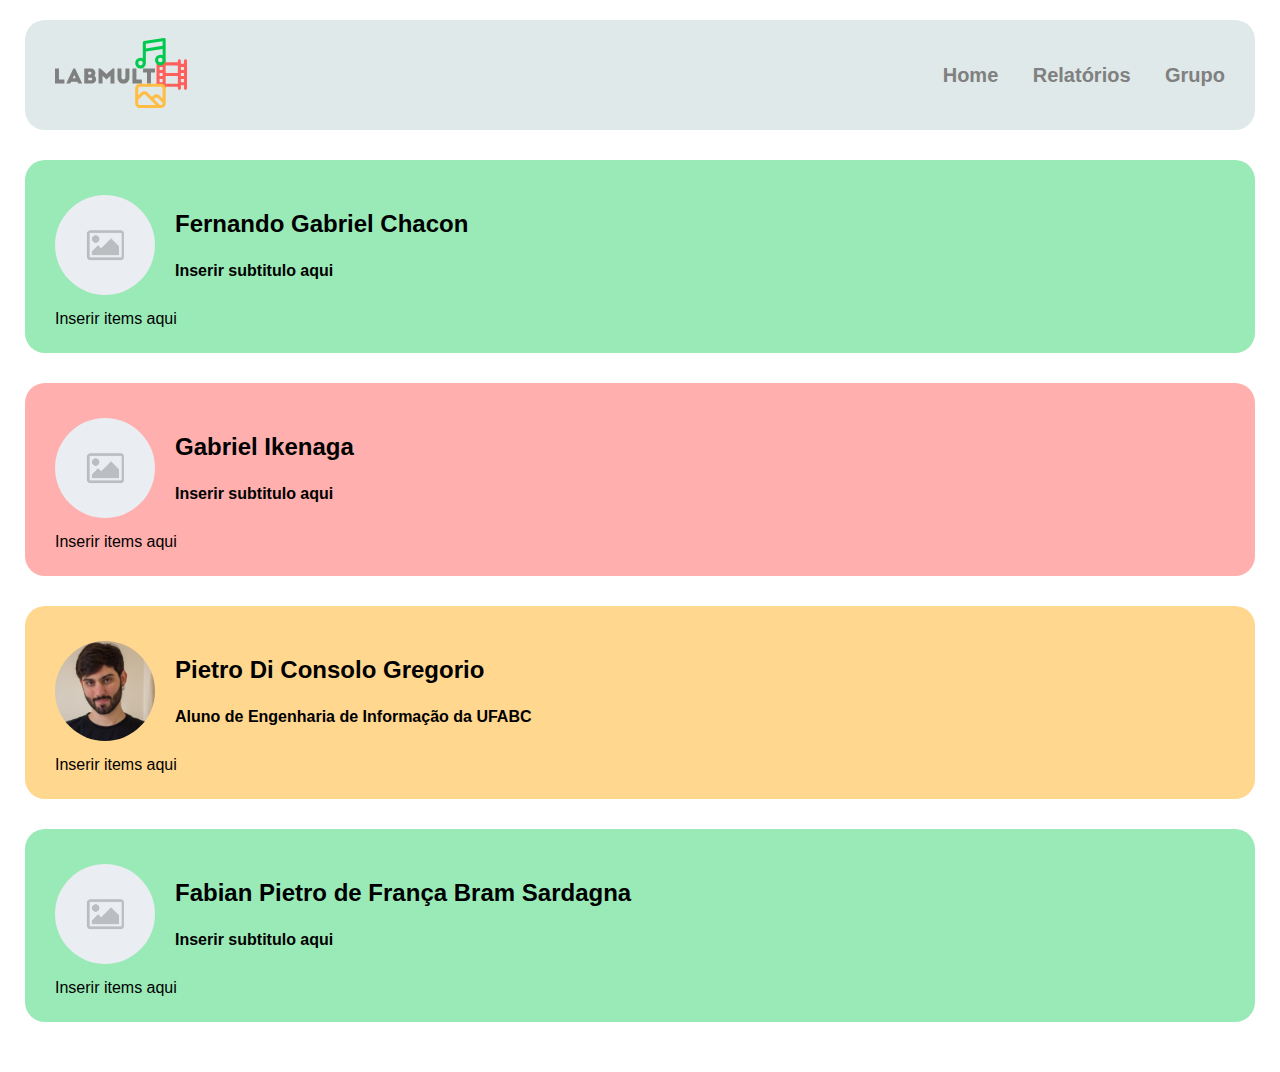
==== src/grupo/grupo.html @ f2202f6c "Added folder for all reports and resources" ====
<!DOCTYPE html>
<html>

<head>
    <title>LabMult</title>
    <link rel="icon" href="../../resources/icon.png" type="image/x-icon">

    <meta charset="utf-8">
    <meta name="keywords" content="multimídia, codificação, informação, UFABC">
    <meta name="description"
        content="Relatórios e materiais desenvolvidos na disciplina Codificação de Sinais Multimídia da UFABC">
    <meta name="author" content="Fernando Gabriel Chacon, Gabriel Ikenaga, Pietro Gregorio, Fabian Sardagna">
    <meta name="viewport" content="width=device-width, initial-scale=1.0">

    <link rel="stylesheet" href="../../styles/style.css">
</head>

<body>
    <nav id="menu">
        <div class="menu-logo">
            <a href="../../index.html">
                <img src="../../resources/logo.svg" alt="LabMult logo" height="70">
            </a>
        </div>
        <div class="menu-options">
            <a id="option-home" href="../../index.html" style="text-decoration:none">Home</a>
            <a id="option-relat" href="../../index.html#lab-index" style="text-decoration:none">Relatórios</a>
            <a id="option-grupo" href="#" style="text-decoration:none">Grupo</a>
        </div>
    </nav>

    <div class="green-card" id="gabriel_chacon">
        <div class="card-header">
            <div class="avatar">
                <img src="./resources/placeholder.jpg" alt="Fernando Chacon">
            </div>
            <div>
                <span class="title">Fernando Gabriel Chacon</span>
                <span class="subtitle">Inserir subtitulo aqui</span>
            </div>
        </div>
        <span class="text">Inserir items aqui</span>
    </div>

    <div class="red-card" id="gabriel_ikenaga">
        <div class="card-header">
            <div class="avatar">
                <img src="./resources/placeholder.jpg" alt="Gabriel Ikenaga">
            </div>
            <div>
                <span class="title">Gabriel Ikenaga</span>
                <span class="subtitle">Inserir subtitulo aqui</span>
            </div>
        </div>
        <span class="text">Inserir items aqui</span>
    </div>

    <div class="yellow-card" id="pietro_gregorio">
        <div class="card-header">
            <div class="avatar">
                <img src="./resources/pietro_gregorio.jpg" alt="Pietro Gregorio">
            </div>
            <div>
                <span class="title">Pietro Di Consolo Gregorio</span>
                <span class="subtitle">Aluno de Engenharia de Informação da UFABC</span>
            </div>
        </div>
        <span class="text">Inserir items aqui</span>
    </div>

    <div class="green-card" id="fabian_sardagna">
        <div class="card-header">
            <div class="avatar">
                <img src="./resources/placeholder.jpg" alt="Fabian Sardagna">
            </div>
            <div>
                <span class="title">Fabian Pietro de França Bram Sardagna</span>
                <span class="subtitle">Inserir subtitulo aqui</span>
            </div>
        </div>
        <span class="text">Inserir items aqui</span>
    </div>
</body>
</html>
---- styles/style.css ----
/* #00ca4e verde*/
/* #ff605c vermelho*/
/* #ffbd44 amarelo*/

* {
    margin: 0;
    padding: 0;
    border: 0;
    vertical-align: baseline;
}

body {
    background-color: #FFFFFF;
    font-family: "Roboto", sans-serif;
    padding: 20px 25px 20px 25px;
}

#menu {
    display: flex;
    height: 80px;
    padding: 15px 0px 15px;
    margin-bottom: 30px;
    align-items: center;
    justify-content: space-between;
    background-color: rgba(223, 233, 233, 1);
    border-radius: 20px;
}

.menu-logo{
    margin-left: 30px;
}

.menu-options a {
    margin-right: 30px;
    font-weight: bolder;
    font-size: 15pt;
    color: #808080;
}

#option-home:hover{
    color: #00ca4e;
}

#option-relat:hover{
    color: #ff605c;
}

#option-grupo:hover{
    color: #ffbd44;
}

.green-card {
    align-items: top;
    /* display: flex; */
    min-height: 25px;
    overflow: hidden;
    padding: 20px 30px 5px 30px;
    background-color: rgba(0,202,75,0.4);
    border-radius: 20px;
    margin-bottom: 30px;
}

.red-card {
    align-items: top;
    /* display: flex; */
    min-height: 25px;
    overflow: hidden;
    padding: 20px 30px 5px 30px;
    background-color: rgba(255,96,92,0.5);
    border-radius: 20px;
    margin-bottom: 30px;
}

.yellow-card {
    align-items: top;
    /* display: flex; */
    min-height: 25px;
    overflow: hidden;
    padding: 20px 30px 5px 30px;
    background-color: rgba(255, 189, 68, 0.6);
    border-radius: 20px;
    margin-bottom: 30px;
}

.card-header {
    display: flex;
    height: 130px;
    align-items: center;
}

.card-header div img {
    border-radius: 50%;
    height: 100%;
}

.card-header div .subtitle{
    margin-bottom: 0;
}

.avatar {
    height: 100px;
    width: 100px;
    margin-right: 20px;
}

.title {
    text-align: justify;
    display:block;
    font-weight: bold;
    font-size: 24px;
    margin-bottom: 24px;
}

.subtitle {
    text-align: justify;
    display:block;
    font-weight: bold;
    margin-bottom: 20px;
}

.text {
    text-align: justify;
    display:block;
    margin-bottom: 20px
}
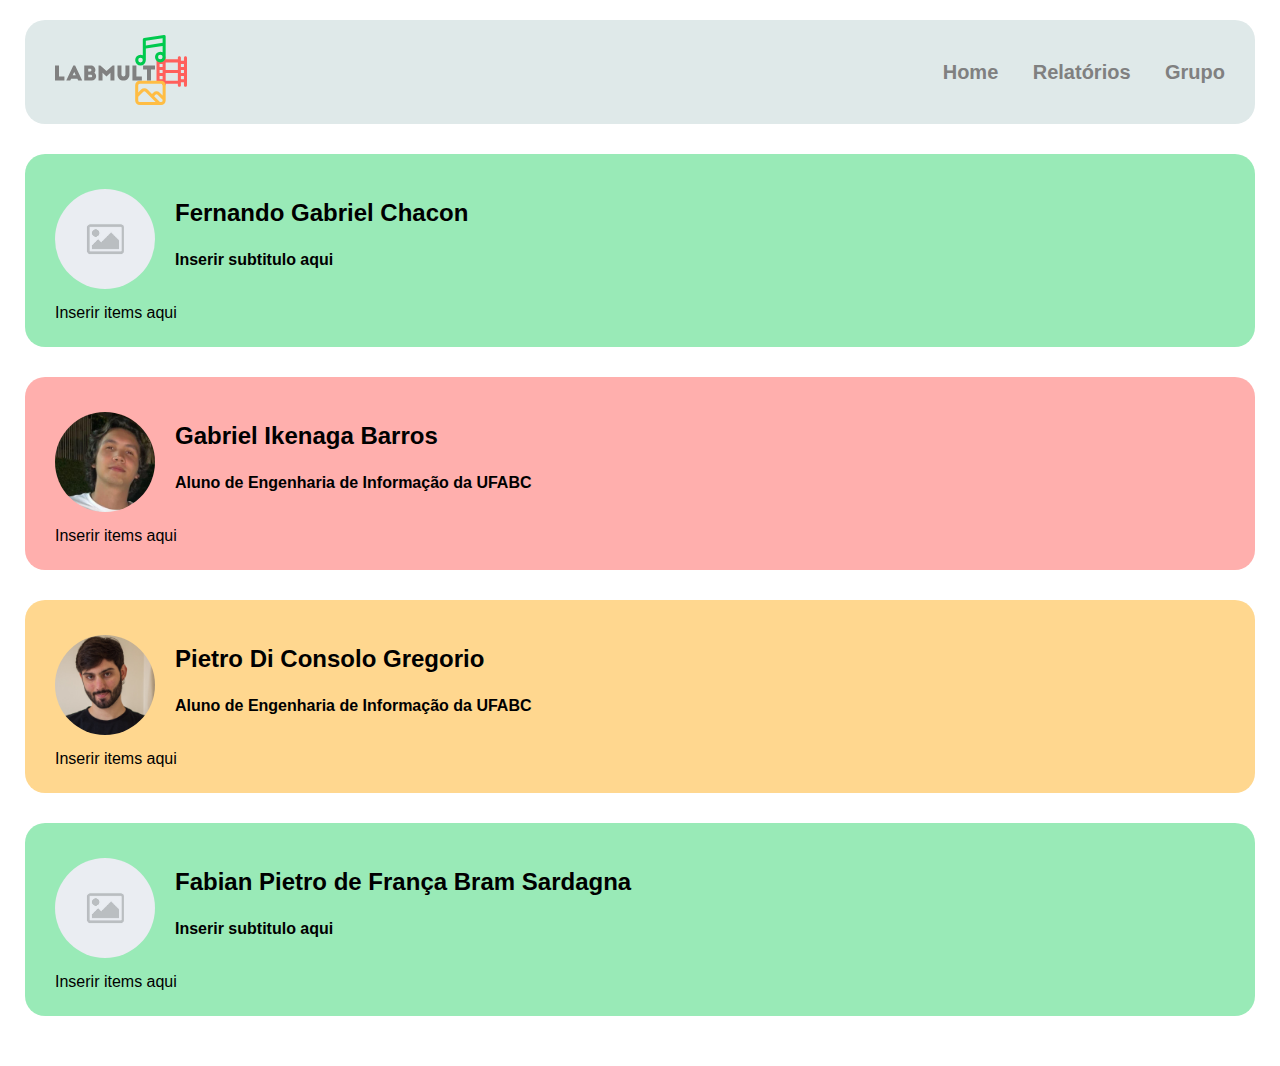
==== commit 54e7ad4c: "Adicionando redirecionamento e paginas individuais" ====
--- a/src/grupo/grupo.html
+++ b/src/grupo/grupo.html
@@ -42,18 +42,20 @@
         <span class="text">Inserir items aqui</span>
     </div>
 
-    <div class="red-card" id="gabriel_ikenaga">
-        <div class="card-header">
-            <div class="avatar">
-                <img src="./resources/placeholder.jpg" alt="Gabriel Ikenaga">
+    <a style="text-decoration: none; color:black;" href="./membros/gabrielIkenaga.html">
+        <div class="red-card" id="gabriel_ikenaga">
+            <div class="card-header">
+                <div class="avatar">
+                    <img src="./resources/gabriel_ikenaga.jpg" alt="Gabriel Ikenaga">
+                </div>
+                <div>
+                    <span class="title">Gabriel Ikenaga Barros</span>
+                    <span class="subtitle">Aluno de Engenharia de Informação da UFABC</span>
+                </div>
             </div>
-            <div>
-                <span class="title">Gabriel Ikenaga</span>
-                <span class="subtitle">Inserir subtitulo aqui</span>
-            </div>
-        </div>
-        <span class="text">Inserir items aqui</span>
-    </div>
+            <span class="text">Inserir items aqui</span>
+        </div>        
+    </a>
 
     <div class="yellow-card" id="pietro_gregorio">
         <div class="card-header">
--- a/styles/style.css
+++ b/styles/style.css
@@ -15,26 +15,55 @@
     padding: 20px 25px 20px 25px;
 }
 
-#menu {
-    display: flex;
-    height: 80px;
-    padding: 15px 0px 15px;
-    margin-bottom: 30px;
-    align-items: center;
-    justify-content: space-between;
-    background-color: rgba(223, 233, 233, 1);
-    border-radius: 20px;
+@media all and (max-width: 540px) {
+    #menu {
+        display: flex;
+        /* height: 80px; */
+        min-height: 25px;
+        overflow: hidden;
+        padding: 15px 0px 2px;
+        margin-bottom: 30px;
+        align-items: center;
+        justify-content: space-between;
+        background-color: rgba(223, 233, 233, 1);
+        border-radius: 20px;
+    }
+
+    .menu-options a {
+        margin-right: 30px;
+        margin-bottom: 15px;
+        font-weight: bolder;
+        font-size: 15pt;
+        color: #808080;
+        display: flex;
+    }
+}
+
+@media all and (min-width: 541px) {
+    #menu {
+        display: flex;
+        /* height: 80px; */
+        min-height: 25px;
+        overflow: hidden;
+        padding: 15px 0px 15px;
+        margin-bottom: 30px;
+        align-items: center;
+        justify-content: space-between;
+        background-color: rgba(223, 233, 233, 1);
+        border-radius: 20px;
+    }
+
+    .menu-options a {
+        margin-right: 30px;
+        font-weight: bolder;
+        font-size: 15pt;
+        color: #808080;
+    }
 }
 
 .menu-logo{
     margin-left: 30px;
-}
-
-.menu-options a {
-    margin-right: 30px;
-    font-weight: bolder;
-    font-size: 15pt;
-    color: #808080;
+    margin-right: 25px;
 }
 
 #option-home:hover{
@@ -84,7 +113,8 @@
 
 .card-header {
     display: flex;
-    height: 130px;
+    min-height: 130px;
+    overflow: hidden;
     align-items: center;
 }
 
@@ -94,7 +124,7 @@
 }
 
 .card-header div .subtitle{
-    margin-bottom: 0;
+    margin-bottom: 10px;
 }
 
 .avatar {
@@ -104,7 +134,7 @@
 }
 
 .title {
-    text-align: justify;
+    /* text-align: justify; */
     display:block;
     font-weight: bold;
     font-size: 24px;
@@ -112,14 +142,14 @@
 }
 
 .subtitle {
-    text-align: justify;
+    /* text-align: justify; */
     display:block;
     font-weight: bold;
     margin-bottom: 20px;
 }
 
 .text {
-    text-align: justify;
+    /* text-align: justify; */
     display:block;
     margin-bottom: 20px
 }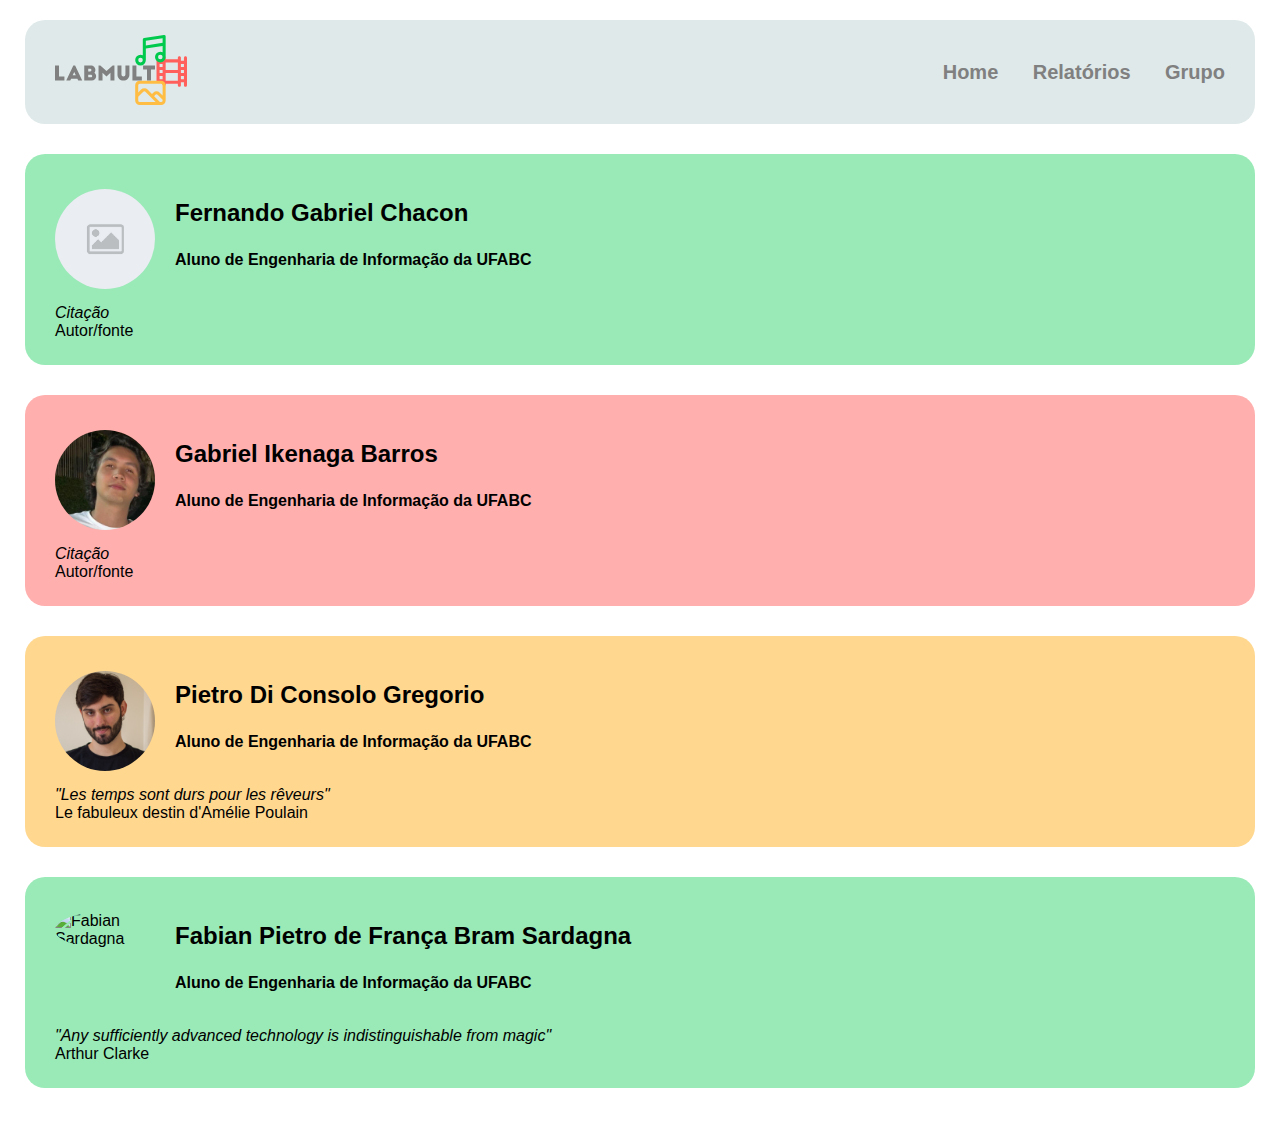
==== commit fef41675: "Finished main page" ====
--- a/src/grupo/grupo.html
+++ b/src/grupo/grupo.html
@@ -29,20 +29,23 @@
         </div>
     </nav>
 
-    <div class="green-card" id="gabriel_chacon">
-        <div class="card-header">
-            <div class="avatar">
-                <img src="./resources/placeholder.jpg" alt="Fernando Chacon">
+    <a style="text-decoration: none; color: #000000;" href="../lab_1/lab1_gabrielchacon.html">
+        <div class="green-card" id="gabriel_chacon">
+            <div class="card-header">
+                <div class="avatar">
+                    <img src="./resources/placeholder.jpg" alt="Gabriel Chacon">
+                </div>
+                <div>
+                    <span class="title">Fernando Gabriel Chacon</span>
+                    <span class="subtitle">Aluno de Engenharia de Informação da UFABC</span>
+                </div>
             </div>
-            <div>
-                <span class="title">Fernando Gabriel Chacon</span>
-                <span class="subtitle">Inserir subtitulo aqui</span>
-            </div>
+            <i>Citação</i>
+            <span class="text">Autor/fonte</span>
         </div>
-        <span class="text">Inserir items aqui</span>
-    </div>
+    </a>
 
-    <a style="text-decoration: none; color:black;" href="./membros/gabrielIkenaga.html">
+    <a style="text-decoration: none; color: #000000;" href="../lab_1/lab1_gabrielIkenaga.html">
         <div class="red-card" id="gabriel_ikenaga">
             <div class="card-header">
                 <div class="avatar">
@@ -53,34 +56,41 @@
                     <span class="subtitle">Aluno de Engenharia de Informação da UFABC</span>
                 </div>
             </div>
-            <span class="text">Inserir items aqui</span>
+            <i>Citação</i>
+            <span class="text">Autor/fonte</span>
         </div>        
     </a>
 
-    <div class="yellow-card" id="pietro_gregorio">
-        <div class="card-header">
-            <div class="avatar">
-                <img src="./resources/pietro_gregorio.jpg" alt="Pietro Gregorio">
+    <a style="text-decoration: none; color: #000000;" href="../lab_1/lab1_pietrogregorio.html">
+        <div class="yellow-card" id="pietro_gregorio">
+            <div class="card-header">
+                <div class="avatar">
+                    <img src="./resources/pietro_gregorio.jpg" alt="Pietro Gregorio">
+                </div>
+                <div>
+                    <span class="title">Pietro Di Consolo Gregorio</span>
+                    <span class="subtitle">Aluno de Engenharia de Informação da UFABC</span>
+                </div>
             </div>
-            <div>
-                <span class="title">Pietro Di Consolo Gregorio</span>
-                <span class="subtitle">Aluno de Engenharia de Informação da UFABC</span>
+            <i>"Les temps sont durs pour les rêveurs"</i>
+            <span class="text">Le fabuleux destin d'Amélie Poulain</span>
+        </div>
+    </a>
+
+    <a style="text-decoration: none; color: #000000;" href="../lab_1/lab1_fabiansardagna.html">
+        <div class="green-card" id="fabian_sardagna">
+            <div class="card-header">
+                <div class="avatar">
+                    <img src="./resources/fabian_sardagna.jpeg" alt="Fabian Sardagna">
+                </div>
+                <div>
+                    <span class="title">Fabian Pietro de França Bram Sardagna</span>
+                    <span class="subtitle">Aluno de Engenharia de Informação da UFABC</span>
+                </div>
             </div>
+            <i>"Any sufficiently advanced technology is indistinguishable from magic"</i><br>
+            <span class="text">Arthur Clarke</span>
         </div>
-        <span class="text">Inserir items aqui</span>
-    </div>
-
-    <div class="green-card" id="fabian_sardagna">
-        <div class="card-header">
-            <div class="avatar">
-                <img src="./resources/placeholder.jpg" alt="Fabian Sardagna">
-            </div>
-            <div>
-                <span class="title">Fabian Pietro de França Bram Sardagna</span>
-                <span class="subtitle">Inserir subtitulo aqui</span>
-            </div>
-        </div>
-        <span class="text">Inserir items aqui</span>
-    </div>
+    </a>
 </body>
 </html>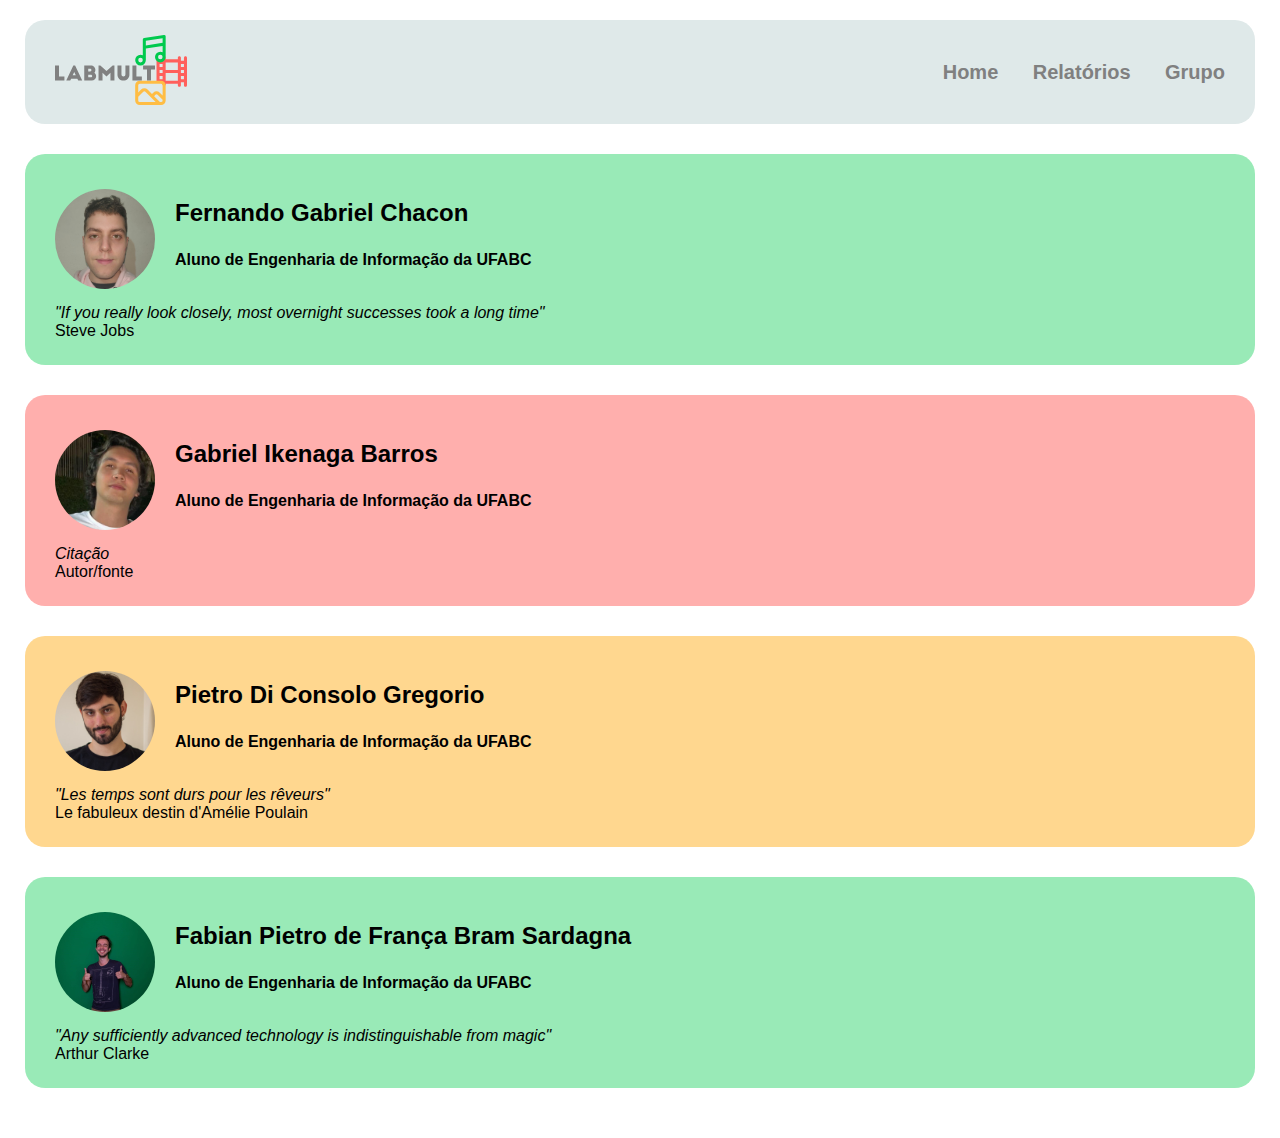
==== commit 16c43094: "Added all students photos" ====
--- a/src/grupo/grupo.html
+++ b/src/grupo/grupo.html
@@ -33,15 +33,15 @@
         <div class="green-card" id="gabriel_chacon">
             <div class="card-header">
                 <div class="avatar">
-                    <img src="./resources/placeholder.jpg" alt="Gabriel Chacon">
+                    <img src="./resources/gabriel_chacon.jpg" alt="Gabriel Chacon">
                 </div>
                 <div>
                     <span class="title">Fernando Gabriel Chacon</span>
                     <span class="subtitle">Aluno de Engenharia de Informação da UFABC</span>
                 </div>
             </div>
-            <i>Citação</i>
-            <span class="text">Autor/fonte</span>
+            <i>"If you really look closely, most overnight successes took a long time"</i>
+            <span class="text">Steve Jobs</span>
         </div>
     </a>
 
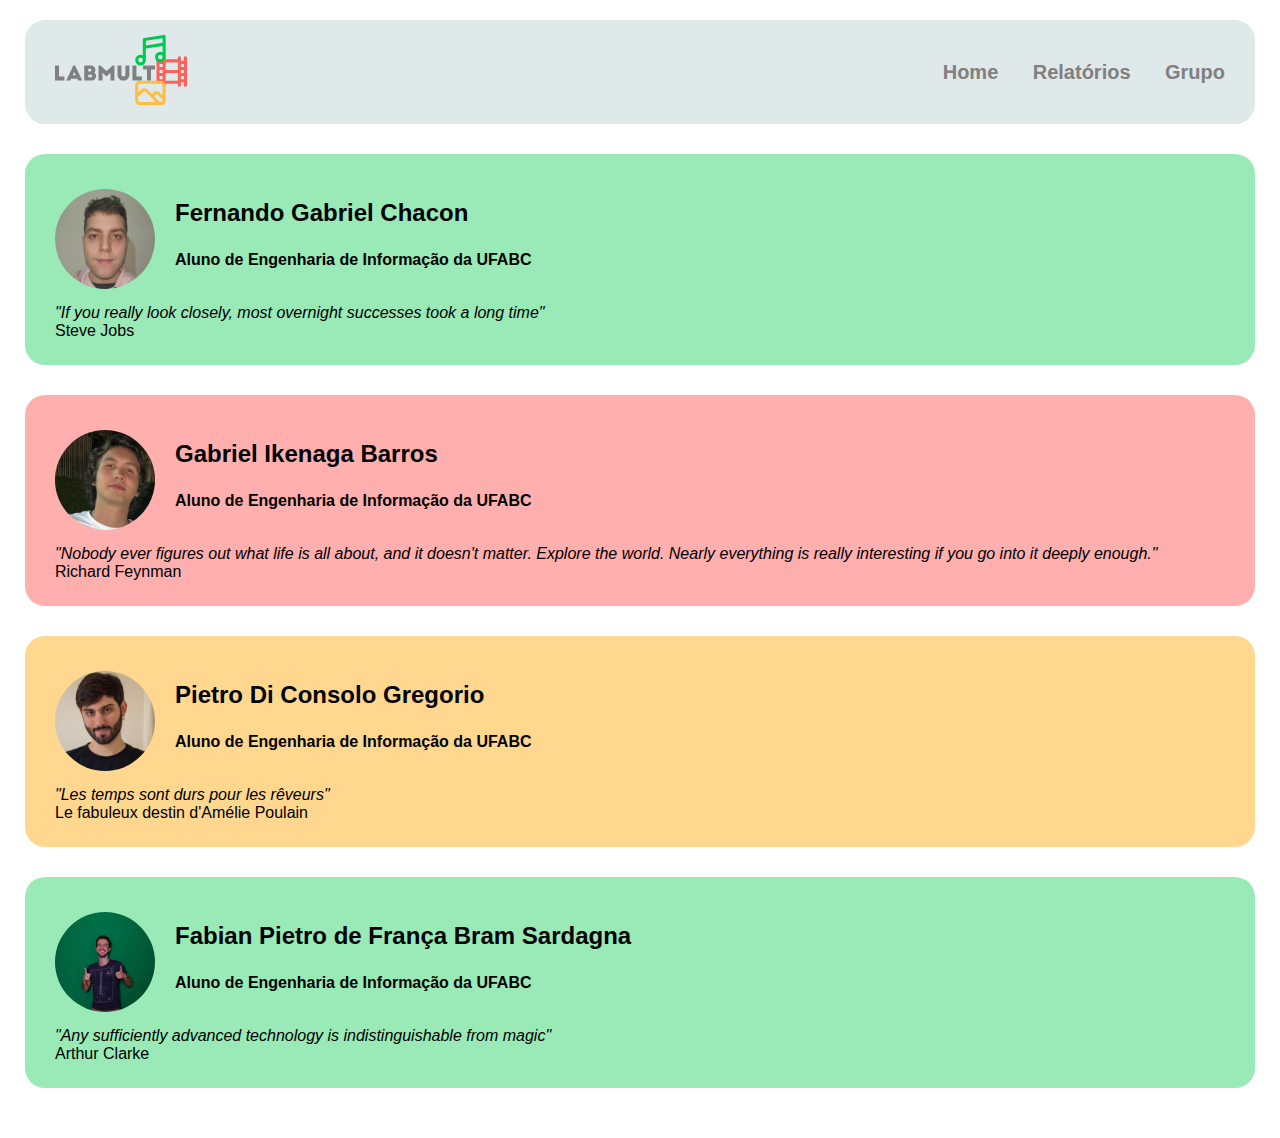
==== commit 21d46ccd: "Added quote" ====
--- a/src/grupo/grupo.html
+++ b/src/grupo/grupo.html
@@ -30,7 +30,7 @@
     </nav>
 
     <a style="text-decoration: none; color: #000000;" href="../lab_1/lab1_gabrielchacon.html">
-        <div class="green-card" id="gabriel_chacon">
+        <div class="green-card-link" id="gabriel_chacon">
             <div class="card-header">
                 <div class="avatar">
                     <img src="./resources/gabriel_chacon.jpg" alt="Gabriel Chacon">
@@ -46,7 +46,7 @@
     </a>
 
     <a style="text-decoration: none; color: #000000;" href="../lab_1/lab1_gabrielIkenaga.html">
-        <div class="red-card" id="gabriel_ikenaga">
+        <div class="red-card-link" id="gabriel_ikenaga">
             <div class="card-header">
                 <div class="avatar">
                     <img src="./resources/gabriel_ikenaga.jpg" alt="Gabriel Ikenaga">
@@ -56,13 +56,13 @@
                     <span class="subtitle">Aluno de Engenharia de Informação da UFABC</span>
                 </div>
             </div>
-            <i>Citação</i>
-            <span class="text">Autor/fonte</span>
+            <i>"Nobody ever figures out what life is all about, and it doesn't matter. Explore the world. Nearly everything is really interesting if you go into it deeply enough."</i>
+            <span class="text">Richard Feynman</span>
         </div>        
     </a>
 
     <a style="text-decoration: none; color: #000000;" href="../lab_1/lab1_pietrogregorio.html">
-        <div class="yellow-card" id="pietro_gregorio">
+        <div class="yellow-card-link" id="pietro_gregorio">
             <div class="card-header">
                 <div class="avatar">
                     <img src="./resources/pietro_gregorio.jpg" alt="Pietro Gregorio">
@@ -78,7 +78,7 @@
     </a>
 
     <a style="text-decoration: none; color: #000000;" href="../lab_1/lab1_fabiansardagna.html">
-        <div class="green-card" id="fabian_sardagna">
+        <div class="green-card-link" id="fabian_sardagna">
             <div class="card-header">
                 <div class="avatar">
                     <img src="./resources/fabian_sardagna.jpeg" alt="Fabian Sardagna">
--- a/styles/style.css
+++ b/styles/style.css
@@ -111,6 +111,54 @@
     margin-bottom: 30px;
 }
 
+.green-card-link {
+    align-items: top;
+    /* display: flex; */
+    min-height: 25px;
+    overflow: hidden;
+    padding: 20px 30px 5px 30px;
+    background-color: rgba(0,202,75,0.4);
+    border-radius: 20px;
+    margin-bottom: 30px;
+}
+
+.red-card-link {
+    align-items: top;
+    /* display: flex; */
+    min-height: 25px;
+    overflow: hidden;
+    padding: 20px 30px 5px 30px;
+    background-color: rgba(255,96,92,0.5);
+    border-radius: 20px;
+    margin-bottom: 30px;
+}
+
+.yellow-card-link {
+    align-items: top;
+    /* display: flex; */
+    min-height: 25px;
+    overflow: hidden;
+    padding: 20px 30px 5px 30px;
+    background-color: rgba(255,189,68,0.6);
+    border-radius: 20px;
+    margin-bottom: 30px;
+}
+
+.green-card-link:hover {
+    transform: scale(1.01);
+    background-color: rgba(0,202,75,0.7);
+}
+
+.red-card-link:hover {
+    transform: scale(1.01);
+    background-color: rgba(255,96,92,0.8);
+}
+
+.yellow-card-link:hover {
+    transform: scale(1.01);
+    background-color: rgba(255,189,68,0.8);
+}
+
 .card-header {
     display: flex;
     min-height: 130px;
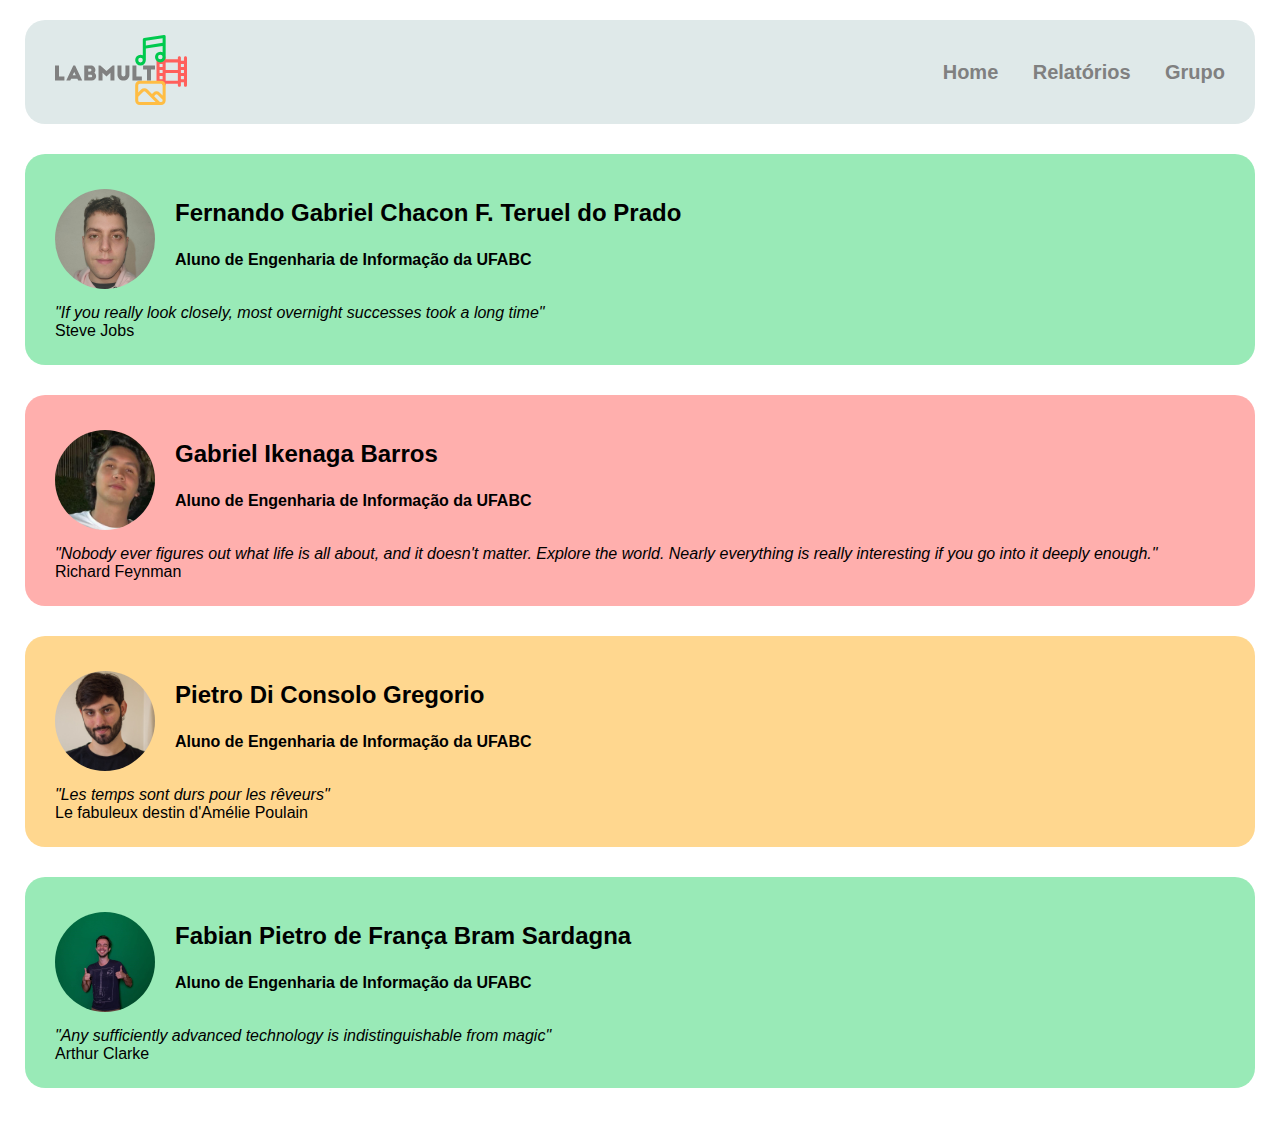
==== commit 77dd88c0: "Changed name" ====
--- a/src/grupo/grupo.html
+++ b/src/grupo/grupo.html
@@ -36,7 +36,7 @@
                     <img src="./resources/gabriel_chacon.jpg" alt="Gabriel Chacon">
                 </div>
                 <div>
-                    <span class="title">Fernando Gabriel Chacon</span>
+                    <span class="title">Fernando Gabriel Chacon F. Teruel do Prado</span>
                     <span class="subtitle">Aluno de Engenharia de Informação da UFABC</span>
                 </div>
             </div>
